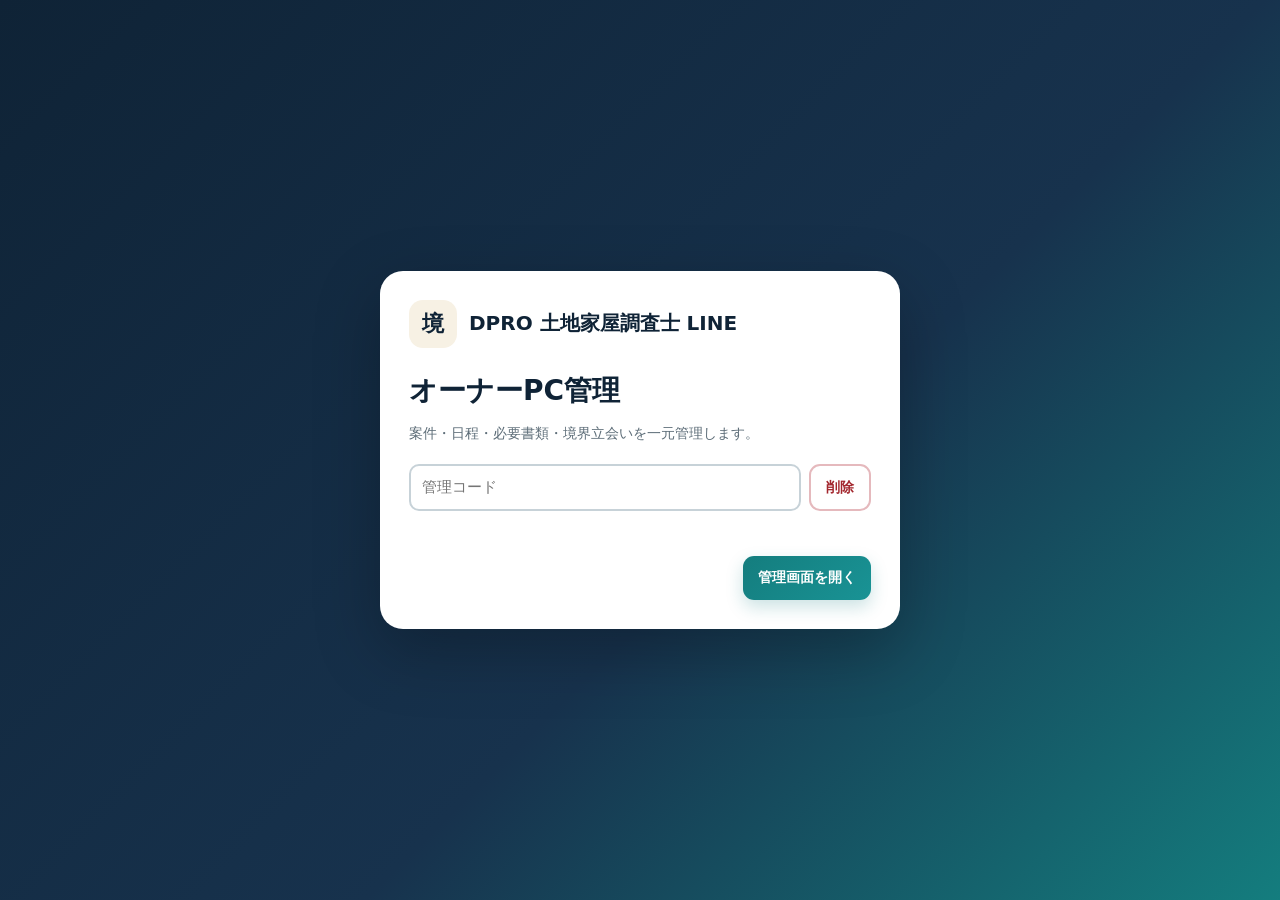
==== owner.html @ 952469d8 "Add files via upload" ====
<!doctype html>
<html lang="ja">
<head>
  <meta charset="utf-8">
  <meta name="viewport" content="width=device-width,initial-scale=1,viewport-fit=cover">
  <meta name="theme-color" content="#0f2336">
  <meta name="format-detection" content="telephone=no">
  <title>DPRO 土地家屋調査士 LINE｜オーナーPC管理</title>
  <script src="config.js"></script>
  <style>
    :root{
      --navy-950:#0f2336;--navy-900:#17324d;--navy-800:#244660;
      --teal-750:#0f6f70;--teal-700:#147d7e;--teal-600:#199395;--teal-100:#dff2f0;
      --sand-100:#f7f1e4;--sand-200:#eee1c6;--paper:#fff;--surface:#f3f6f7;
      --line:#d5dee3;--line-dark:#b9c7ce;--text:#1d2b35;--muted:#5d6d78;
      --success:#17643b;--success-bg:#e6f5ec;--warning:#8a5800;--warning-bg:#fff4d7;
      --danger:#a3272e;--danger-bg:#fdebed;--info:#185a89;--info-bg:#e7f2fa;
      --shadow:0 13px 32px rgba(15,35,54,.10);
      --font:system-ui,-apple-system,BlinkMacSystemFont,"Segoe UI","Noto Sans JP","Yu Gothic UI","Hiragino Kaku Gothic ProN",sans-serif;
    }
    *{box-sizing:border-box}html{scroll-behavior:smooth}
    body{margin:0;min-width:320px;color:var(--text);background:#edf2f4;font-family:var(--font);font-size:17px;line-height:1.65;-webkit-font-smoothing:antialiased}
    button,input,select,textarea{font:inherit}button{cursor:pointer}[hidden]{display:none!important}a{color:inherit}
    .app{min-height:100vh;display:grid;grid-template-columns:274px minmax(0,1fr)}
    .sidebar{position:sticky;top:0;height:100vh;overflow:auto;padding:18px 14px;color:#fff;background:linear-gradient(180deg,var(--navy-950),var(--navy-900) 65%,#124c58)}
    .brand{display:flex;align-items:center;gap:12px;padding:7px 9px 20px;border-bottom:1px solid rgba(255,255,255,.13)}
    .brand-mark{display:grid;place-items:center;width:48px;height:48px;flex:0 0 48px;border-radius:14px;color:var(--navy-950);background:var(--sand-100);font-size:22px;font-weight:900}
    .brand strong{display:block;font-size:18px;line-height:1.35}.brand small{display:block;margin-top:2px;color:rgba(255,255,255,.68);font-size:12px}
    .nav{display:grid;gap:6px;margin-top:18px}.nav-button{
      display:flex;align-items:center;gap:11px;width:100%;min-height:48px;padding:10px 12px;border:0;border-radius:12px;
      color:rgba(255,255,255,.8);background:transparent;font-size:15px;font-weight:800;text-align:left
    }
    .nav-button:hover{background:rgba(255,255,255,.07)}.nav-button.active{color:#fff;background:rgba(25,147,149,.34);box-shadow:inset 3px 0 0 #79d1ca}
    .nav-icon{display:grid;place-items:center;width:27px;height:27px;flex:0 0 27px;border-radius:8px;background:rgba(255,255,255,.1);font-size:13px}
    .side-footer{margin-top:22px;padding:14px 10px;border-top:1px solid rgba(255,255,255,.13);color:rgba(255,255,255,.65);font-size:12px}
    .main-wrap{min-width:0}
    .topbar{position:sticky;top:0;z-index:50;display:flex;align-items:center;justify-content:space-between;gap:16px;min-height:74px;padding:12px 24px;border-bottom:1px solid var(--line);background:rgba(255,255,255,.95);backdrop-filter:blur(10px)}
    .top-title{min-width:0}.top-title h1{margin:0;color:var(--navy-950);font-size:25px;line-height:1.3}.top-title p{margin:2px 0 0;color:var(--muted);font-size:13px}
    .top-actions{display:flex;align-items:center;gap:9px}
    .admin-chip{padding:8px 11px;border-radius:11px;color:var(--teal-750);background:var(--teal-100);font-size:13px;font-weight:850}
    .content{width:min(1480px,100%);margin:auto;padding:24px 26px 70px}
    .page{display:none}.page.active{display:block}
    .page-head{display:flex;align-items:flex-end;justify-content:space-between;gap:18px;margin-bottom:18px}
    .page-head h2{margin:0;color:var(--navy-950);font-size:29px;line-height:1.35}.page-head p{margin:5px 0 0;color:var(--muted);font-size:15px}
    .panel{padding:21px;border:1px solid var(--line);border-radius:19px;background:#fff;box-shadow:var(--shadow)}
    .panel+.panel{margin-top:17px}
    .panel-head{display:flex;justify-content:space-between;align-items:center;gap:14px;margin-bottom:15px}
    .panel-head h3{margin:0;color:var(--navy-950);font-size:20px}.panel-head p{margin:3px 0 0;color:var(--muted);font-size:13px}
    .metric-grid{display:grid;grid-template-columns:repeat(6,minmax(0,1fr));gap:12px;margin-bottom:17px}
    .metric{min-height:112px;padding:16px;border:1px solid var(--line);border-radius:17px;background:#fff;box-shadow:0 7px 17px rgba(15,35,54,.06)}
    .metric b{display:block;color:var(--navy-950);font-size:29px;line-height:1.2}.metric span{display:block;margin-top:7px;color:var(--muted);font-size:13px;font-weight:700}.metric.attention{border-color:#eccf91;background:#fffaf0}.metric.review{border-color:#a8d7d2;background:#f3fbfa}
    .two-col{display:grid;grid-template-columns:minmax(0,1.25fr) minmax(360px,.75fr);gap:17px}.three-col{display:grid;grid-template-columns:repeat(3,minmax(0,1fr));gap:14px}
    .btn{display:inline-flex;align-items:center;justify-content:center;gap:7px;min-height:44px;padding:9px 15px;border:0;border-radius:11px;font-size:14px;font-weight:850;text-decoration:none;transition:.15s}
    .btn:hover{transform:translateY(-1px)}.btn:disabled{opacity:.55;cursor:not-allowed;transform:none}
    .btn-primary{color:#fff;background:linear-gradient(135deg,var(--teal-700),var(--teal-600));box-shadow:0 7px 17px rgba(20,125,126,.22)}
    .btn-navy{color:#fff;background:var(--navy-900)}.btn-secondary{color:var(--navy-900);border:2px solid var(--line-dark);background:#fff}
    .btn-danger{color:var(--danger);border:2px solid #e5b9bd;background:#fff}.btn-small{min-height:38px;padding:7px 11px;font-size:13px}
    .filters{display:flex;flex-wrap:wrap;gap:10px;align-items:end;margin-bottom:15px;padding:14px;border:1px solid var(--line);border-radius:15px;background:var(--surface)}
    .filter{min-width:160px;flex:1}.filter.wide{min-width:250px;flex:2}.filter label,.field label{display:block;margin-bottom:5px;color:var(--navy-950);font-size:13px;font-weight:850}
    input,select,textarea{width:100%;min-height:45px;padding:9px 11px;border:2px solid #c7d2d8;border-radius:10px;color:var(--text);background:#fff;outline:none;font-size:15px}
    textarea{min-height:100px;resize:vertical}input:focus,select:focus,textarea:focus{border-color:var(--teal-700);box-shadow:0 0 0 3px rgba(20,125,126,.13)}
    .table-wrap{overflow:auto;border:1px solid var(--line);border-radius:15px}
    table{width:100%;border-collapse:collapse;min-width:780px;background:#fff}
    th,td{padding:12px 13px;border-bottom:1px solid var(--line);text-align:left;vertical-align:top}th{position:sticky;top:0;color:var(--navy-900);background:#edf2f4;font-size:12px;letter-spacing:.02em}
    td{font-size:14px}.click-row{cursor:pointer}.click-row:hover{background:#f3faf9}tr:last-child td{border-bottom:0}
    .status{display:inline-flex;align-items:center;padding:5px 9px;border-radius:999px;font-size:12px;font-weight:850;white-space:nowrap}
    .status.teal{color:#0b5e5f;background:var(--teal-100)}.status.green{color:var(--success);background:var(--success-bg)}.status.yellow{color:var(--warning);background:var(--warning-bg)}
    .status.red{color:var(--danger);background:var(--danger-bg)}.status.blue{color:var(--info);background:var(--info-bg)}.status.gray{color:#53636d;background:#e9eef0}
    .priority{font-weight:900}.priority.urgent{color:var(--danger)}.priority.high{color:#b06300}.priority.normal{color:var(--navy-900)}.priority.low{color:var(--muted)}
    .list{display:grid;gap:10px}.list-item{padding:13px;border:1px solid var(--line);border-radius:13px;background:#fff}.list-item:hover{border-color:#9bc7c3}
    .list-top{display:flex;justify-content:space-between;align-items:flex-start;gap:12px}.list-title{color:var(--navy-950);font-weight:850}.list-sub{margin-top:3px;color:var(--muted);font-size:13px}
    .empty{padding:25px;border:1px dashed #a9bbc4;border-radius:14px;color:var(--muted);background:var(--surface);text-align:center;font-size:14px}
    .case-board{display:grid;gap:10px}.case-card{padding:15px;border:1px solid var(--line);border-radius:15px;background:#fff;cursor:pointer}.case-card:hover{border-color:#8fc1bd;box-shadow:0 5px 14px rgba(15,35,54,.06)}
    .case-no{color:var(--teal-700);font-size:12px;font-weight:900}.case-name{margin-top:2px;color:var(--navy-950);font-size:16px;font-weight:900}.case-meta{margin-top:4px;color:var(--muted);font-size:12px}
    .drawer-backdrop{position:fixed;inset:0;z-index:80;background:rgba(15,35,54,.48);backdrop-filter:blur(2px)}
    .drawer{position:fixed;z-index:81;top:0;right:0;width:min(920px,96vw);height:100vh;overflow:auto;padding:22px;background:#f2f5f6;box-shadow:-18px 0 50px rgba(0,0,0,.2)}
    .drawer-head{position:sticky;top:-22px;z-index:5;display:flex;justify-content:space-between;gap:14px;align-items:flex-start;margin:-22px -22px 16px;padding:19px 22px;border-bottom:1px solid var(--line);background:rgba(255,255,255,.97);backdrop-filter:blur(8px)}
    .drawer-head h2{margin:0;color:var(--navy-950);font-size:24px}.drawer-head p{margin:3px 0 0;color:var(--muted);font-size:13px}
    .detail-tabs{display:flex;gap:7px;overflow:auto;margin-bottom:13px}.detail-tab{flex:0 0 auto;min-height:40px;padding:8px 12px;border:2px solid var(--line);border-radius:999px;color:var(--navy-900);background:#fff;font-size:13px;font-weight:850}
    .detail-tab.active{color:#fff;border-color:var(--teal-700);background:var(--teal-700)}
    .detail-content{display:none}.detail-content.active{display:block}
    .form-grid{display:grid;grid-template-columns:repeat(2,minmax(0,1fr));gap:13px}.field.full{grid-column:1/-1}.field small{display:block;margin-top:4px;color:var(--muted);font-size:12px}
    .actions{display:flex;justify-content:flex-end;gap:9px;margin-top:16px}
    .summary-grid{display:grid;grid-template-columns:repeat(3,minmax(0,1fr));gap:10px;margin-bottom:14px}
    .summary-box{padding:12px;border:1px solid var(--line);border-radius:13px;background:var(--surface)}.summary-box span{display:block;color:var(--muted);font-size:11px;font-weight:750}.summary-box strong{display:block;margin-top:3px;color:var(--navy-950);font-size:14px;overflow-wrap:anywhere}
    .inline-form{margin-top:13px;padding:14px;border:1px solid var(--line);border-radius:14px;background:var(--surface)}
    .review-card{padding:14px;border:1px solid var(--line);border-radius:14px;background:#fff}.review-card+.review-card{margin-top:10px}.review-actions{display:flex;flex-wrap:wrap;gap:7px;margin-top:10px}
    .login-screen{position:fixed;inset:0;z-index:200;display:grid;place-items:center;padding:20px;background:linear-gradient(135deg,var(--navy-950),var(--navy-900) 58%,var(--teal-700))}
    .login-card{width:min(520px,100%);padding:29px;border-radius:23px;background:#fff;box-shadow:0 22px 65px rgba(0,0,0,.26)}
    .login-brand{display:flex;align-items:center;gap:12px;margin-bottom:20px}.login-brand strong{color:var(--navy-950);font-size:20px}.login-card h2{margin:0;color:var(--navy-950);font-size:28px}.login-card p{margin:8px 0 0;color:var(--muted);font-size:14px}
    .admin-code-row{display:grid;grid-template-columns:1fr auto;gap:8px;margin-top:19px}.login-error{min-height:1.5em;margin:7px 0 0;color:var(--danger);font-size:13px;font-weight:800}
    .modal-backdrop{position:fixed;inset:0;z-index:120;display:grid;place-items:center;padding:20px;background:rgba(15,35,54,.55)}
    .modal{width:min(650px,100%);max-height:90vh;overflow:auto;padding:22px;border-radius:20px;background:#fff;box-shadow:0 22px 65px rgba(0,0,0,.26)}
    .modal-head{display:flex;justify-content:space-between;gap:12px;align-items:center;margin-bottom:14px}.modal-head h3{margin:0;color:var(--navy-950);font-size:21px}
    .loading{position:fixed;inset:0;z-index:300;display:grid;place-items:center;background:rgba(15,35,54,.67);backdrop-filter:blur(3px)}
    .loading-card{width:min(340px,calc(100% - 30px));padding:24px;border-radius:19px;background:#fff;text-align:center}.spinner{width:43px;height:43px;margin:0 auto 12px;border:5px solid #d8e8e7;border-top-color:var(--teal-700);border-radius:50%;animation:spin .85s linear infinite}@keyframes spin{to{transform:rotate(360deg)}}
    .toast{position:fixed;z-index:400;left:50%;bottom:max(18px,env(safe-area-inset-bottom));width:min(620px,calc(100% - 28px));transform:translate(-50%,30px);padding:14px 17px;border-radius:13px;color:#fff;background:var(--navy-950);box-shadow:0 15px 40px rgba(0,0,0,.28);opacity:0;pointer-events:none;transition:.25s;text-align:center;font-size:14px;font-weight:800}.toast.show{transform:translate(-50%,0);opacity:1}.toast.error{background:var(--danger)}
    .mobile-menu{display:none}
    @media(max-width:1120px){.metric-grid{grid-template-columns:repeat(3,1fr)}.two-col{grid-template-columns:1fr}.three-col{grid-template-columns:1fr 1fr}}
    @media(max-width:820px){
      body{font-size:16px}.app{display:block}.sidebar{position:fixed;z-index:70;left:-290px;width:274px;transition:left .2s}.sidebar.open{left:0}.mobile-menu{display:inline-flex}
      .topbar{padding:11px 14px}.top-title h1{font-size:21px}.top-title p{display:none}.content{padding:17px 12px 60px}.metric-grid{grid-template-columns:1fr 1fr}.page-head{align-items:flex-start;flex-direction:column}
      .three-col,.form-grid,.summary-grid{grid-template-columns:1fr}.field.full{grid-column:auto}.drawer{width:100vw;padding:14px}.drawer-head{top:-14px;margin:-14px -14px 14px;padding:15px}
      .top-actions .admin-chip{display:none}.panel{padding:15px}
    }
    @media(max-width:480px){.metric-grid{grid-template-columns:1fr}.top-actions .btn-secondary{display:none}.admin-code-row{grid-template-columns:1fr}.list-top{flex-direction:column}}
    @media(prefers-reduced-motion:reduce){*{scroll-behavior:auto!important;animation:none!important;transition:none!important}}
  </style>
</head>
<body>
  <div class="login-screen" id="loginScreen">
    <div class="login-card">
      <div class="login-brand"><div class="brand-mark">境</div><strong>DPRO 土地家屋調査士 LINE</strong></div>
      <h2>オーナーPC管理</h2>
      <p>案件・日程・必要書類・境界立会いを一元管理します。</p>
      <div class="admin-code-row">
        <input id="adminCodeInput" type="password" inputmode="numeric" autocomplete="current-password" placeholder="管理コード">
        <button class="btn btn-danger" id="clearAdminCode" type="button">削除</button>
      </div>
      <p class="login-error" id="loginError"></p>
      <div class="actions"><button class="btn btn-primary" id="loginButton" type="button">管理画面を開く</button></div>
    </div>
  </div>

  <div class="app">
    <aside class="sidebar" id="sidebar">
      <div class="brand"><div class="brand-mark">境</div><div><strong id="sideOfficeName">DPRO土地家屋調査士事務所</strong><small>OWNER PC MANAGEMENT</small></div></div>
      <nav class="nav">
        <button class="nav-button active" data-page="dashboard"><span class="nav-icon">本</span>ダッシュボード</button>
        <button class="nav-button" data-page="reception"><span class="nav-icon">受</span>電話・来所受付</button>
        <button class="nav-button" data-page="cases"><span class="nav-icon">案</span>案件一覧</button>
        <button class="nav-button" data-page="schedule"><span class="nav-icon">予</span>予定管理</button>
        <button class="nav-button" data-page="tasks"><span class="nav-icon">務</span>今日やること</button>
        <button class="nav-button" data-page="documents"><span class="nav-icon">書</span>必要書類確認</button>
        <button class="nav-button" data-page="search"><span class="nav-icon">検</span>依頼者・物件検索</button>
        <button class="nav-button" data-page="system"><span class="nav-icon">診</span>システム確認</button>
      </nav>
      <div class="side-footer">30分単位／過去日時防止／スタッフ重複防止／電話番号正規化</div>
    </aside>

    <div class="main-wrap">
      <header class="topbar">
        <div class="top-actions">
          <button class="btn btn-secondary btn-small mobile-menu" id="mobileMenuButton" type="button">メニュー</button>
          <div class="top-title"><h1 id="topPageTitle">ダッシュボード</h1><p id="topPageSubtitle">今日の業務と優先対応を確認します</p></div>
        </div>
        <div class="top-actions">
          <span class="admin-chip" id="officeChip">接続確認中</span>
          <button class="btn btn-secondary btn-small" id="reloadButton" type="button">再読込</button>
          <button class="btn btn-danger btn-small" id="logoutButton" type="button">管理コード削除</button>
        </div>
      </header>

      <main class="content">
        <section class="page active" data-page-panel="dashboard">
          <div class="page-head"><div><h2>ダッシュボード</h2><p>案件、今日の予定、未完了タスク、提出資料を優先順に確認できます。</p></div><button class="btn btn-primary" data-open-page="reception">新規受付を登録</button></div>
          <div class="metric-grid">
            <div class="metric"><b id="metricOpenCases">0</b><span>進行中の案件</span></div>
            <div class="metric"><b id="metricTodayAppointments">0</b><span>本日の予定</span></div>
            <div class="metric attention"><b id="metricOpenTasks">0</b><span>未完了タスク</span></div>
            <div class="metric attention"><b id="metricOverdueTasks">0</b><span>期限超過タスク</span></div>
            <div class="metric review"><b id="metricPendingDocuments">0</b><span>確認待ち資料</span></div>
            <div class="metric review"><b id="metricBoundary">0</b><span>境界確認・署名待ち</span></div>
          </div>
          <div class="two-col">
            <section class="panel"><div class="panel-head"><div><h3>優先して確認する案件</h3><p>更新が新しい進行中案件です。</p></div><button class="btn btn-secondary btn-small" data-open-page="cases">すべて見る</button></div><div class="case-board" id="dashboardCases"></div></section>
            <div>
              <section class="panel"><div class="panel-head"><div><h3>本日・近日の予定</h3><p>相談、現地調査、境界立会い。</p></div></div><div class="list" id="dashboardAppointments"></div></section>
              <section class="panel"><div class="panel-head"><div><h3>今日やること</h3><p>期限が近い順に表示します。</p></div></div><div class="list" id="dashboardTasks"></div></section>
            </div>
          </div>
        </section>

        <section class="page" data-page-panel="reception">
          <div class="page-head"><div><h2>電話・来所受付</h2><p>既存依頼者を電話番号・氏名・顧客番号で確認し、そのまま案件を登録します。</p></div></div>
          <section class="panel">
            <div class="filters">
              <div class="filter wide"><label for="receptionClientSearch">既存依頼者検索</label><input id="receptionClientSearch" placeholder="電話番号、氏名、顧客番号"></div>
              <button class="btn btn-secondary" id="receptionClientSearchButton" type="button">検索</button>
              <button class="btn btn-danger" id="receptionClientClearButton" type="button">選択を解除</button>
            </div>
            <div id="receptionClientResults" class="list"></div>
            <div id="selectedClientBox" class="panel" hidden style="margin-top:13px;background:#f3faf9"></div>
            <div class="form-grid" style="margin-top:17px">
              <div class="field"><label for="receptionName">お名前</label><input id="receptionName" placeholder="山田 太郎"></div>
              <div class="field"><label for="receptionPhone">電話番号</label><input id="receptionPhone" inputmode="tel" placeholder="090-1234-5678"></div>
              <div class="field"><label for="receptionSource">受付経路</label><select id="receptionSource"><option value="phone">電話</option><option value="visit">来所</option><option value="referral">紹介</option><option value="partner">提携先</option></select></div>
              <div class="field"><label for="receptionCaseType">相談種別</label><select id="receptionCaseType"></select></div>
              <div class="field full"><label for="receptionSummary">相談内容</label><textarea id="receptionSummary" placeholder="現在の状況、相談の経緯、希望時期など"></textarea></div>
              <div class="field"><label for="receptionPrefecture">都道府県</label><input id="receptionPrefecture" value="福岡県"></div>
              <div class="field"><label for="receptionCity">市区町村</label><input id="receptionCity" placeholder="糟屋郡志免町"></div>
              <div class="field full"><label for="receptionAddress">対象所在地</label><input id="receptionAddress" placeholder="志免中央2-10-5"></div>
              <div class="field"><label for="receptionLot">地番</label><input id="receptionLot" placeholder="123番4"></div>
              <div class="field"><label for="receptionOwner">所有者名</label><input id="receptionOwner" placeholder="山田 太郎"></div>
            </div>
            <p class="login-error" id="receptionError"></p>
            <div class="actions"><button class="btn btn-primary" id="receptionSubmitButton" type="button">相談案件を登録</button></div>
          </section>
        </section>

        <section class="page" data-page-panel="cases">
          <div class="page-head"><div><h2>案件一覧</h2><p>案件番号、相談名、状態、担当者から絞り込みます。</p></div></div>
          <section class="panel">
            <div class="filters">
              <div class="filter wide"><label for="caseSearch">案件検索</label><input id="caseSearch" placeholder="案件番号・案件名"></div>
              <div class="filter"><label for="caseStatusFilter">状態</label><select id="caseStatusFilter"><option value="open">進行中</option><option value="">すべて</option></select></div>
              <div class="filter"><label for="caseTypeFilter">種別</label><select id="caseTypeFilter"><option value="">すべて</option></select></div>
              <button class="btn btn-primary" id="caseSearchButton" type="button">検索</button>
            </div>
            <div class="table-wrap"><table><thead><tr><th>案件</th><th>依頼者・物件</th><th>状態</th><th>担当</th><th>次に行うこと</th><th>更新</th></tr></thead><tbody id="caseTableBody"></tbody></table></div>
          </section>
        </section>

        <section class="page" data-page-panel="schedule">
          <div class="page-head"><div><h2>予定管理</h2><p>相談・現地調査・境界立会いを30分単位で管理します。</p></div><button class="btn btn-primary" id="openAppointmentModal" type="button">予定を追加</button></div>
          <section class="panel"><div class="filters"><div class="filter"><label for="scheduleFrom">開始日</label><input id="scheduleFrom" type="date"></div><div class="filter"><label for="scheduleTo">終了日</label><input id="scheduleTo" type="date"></div><button class="btn btn-primary" id="scheduleSearchButton" type="button">表示</button></div><div class="table-wrap"><table><thead><tr><th>日時</th><th>種別・予定名</th><th>案件・依頼者</th><th>担当</th><th>場所</th><th>状態</th></tr></thead><tbody id="scheduleTableBody"></tbody></table></div></section>
        </section>

        <section class="page" data-page-panel="tasks">
          <div class="page-head"><div><h2>今日やること</h2><p>期限、優先度、担当者を確認し、完了状態へ更新します。</p></div><button class="btn btn-primary" id="openTaskModal" type="button">タスクを追加</button></div>
          <section class="panel"><div class="filters"><div class="filter"><label for="taskStatusFilter">状態</label><select id="taskStatusFilter"><option value="open">未完了</option><option value="">すべて</option><option value="completed">完了</option></select></div><button class="btn btn-primary" id="taskSearchButton" type="button">表示</button></div><div class="table-wrap"><table><thead><tr><th>期限</th><th>タスク</th><th>案件</th><th>担当</th><th>優先度</th><th>状態・操作</th></tr></thead><tbody id="taskTableBody"></tbody></table></div></section>
        </section>

        <section class="page" data-page-panel="documents">
          <div class="page-head"><div><h2>必要書類確認</h2><p>お客様が提出した資料を開き、確認済みまたは差戻しに更新します。</p></div></div>
          <section class="panel"><div class="filters"><div class="filter"><label for="documentStatusFilter">確認状態</label><select id="documentStatusFilter"><option value="pending">確認待ち</option><option value="all">すべて</option><option value="accepted">確認済み</option><option value="rejected">差戻し</option></select></div><button class="btn btn-primary" id="documentSearchButton" type="button">表示</button></div><div id="documentReviewList"></div></section>
        </section>

        <section class="page" data-page-panel="search">
          <div class="page-head"><div><h2>依頼者・物件検索</h2><p>電話番号はハイフン、全角、+81形式を同一番号として検索します。</p></div></div>
          <div class="two-col">
            <section class="panel"><div class="panel-head"><div><h3>依頼者検索</h3><p>氏名・電話番号・顧客番号。</p></div></div><div class="filters"><div class="filter wide"><input id="clientSearchInput" placeholder="検索語を入力"></div><button class="btn btn-primary" id="clientSearchButton" type="button">検索</button></div><div class="list" id="clientSearchResults"></div></section>
            <section class="panel"><div class="panel-head"><div><h3>物件検索</h3><p>所在地・地番・家屋番号・所有者名。</p></div></div><div class="filters"><div class="filter wide"><input id="propertySearchInput" placeholder="検索語を入力"></div><button class="btn btn-primary" id="propertySearchButton" type="button">検索</button></div><div class="list" id="propertySearchResults"></div></section>
          </div>
        </section>

        <section class="page" data-page-panel="system">
          <div class="page-head"><div><h2>システム確認</h2><p>営業前にAPI、データベース、電話番号正規化、非公開Storageを一括確認します。</p></div></div>
          <section class="panel"><div class="actions" style="justify-content:flex-start;margin-top:0"><button class="btn btn-primary" id="systemCheckButton" type="button">system-checkを実行</button><button class="btn btn-secondary" id="demoPrepareButton" type="button">デモデータを再生成</button></div><div id="systemCheckResult" style="margin-top:16px"></div></section>
        </section>
      </main>
    </div>
  </div>

  <div class="drawer-backdrop" id="drawerBackdrop" hidden></div>
  <aside class="drawer" id="caseDrawer" hidden>
    <div class="drawer-head"><div><h2 id="drawerCaseTitle">案件詳細</h2><p id="drawerCaseMeta">―</p></div><button class="btn btn-secondary" id="closeDrawer" type="button">閉じる</button></div>
    <div class="detail-tabs">
      <button class="detail-tab active" data-detail-tab="overview">案件・進捗</button>
      <button class="detail-tab" data-detail-tab="documents">必要書類</button>
      <button class="detail-tab" data-detail-tab="boundary">境界立会い</button>
      <button class="detail-tab" data-detail-tab="tasks">タスク</button>
      <button class="detail-tab" data-detail-tab="appointments">予定</button>
      <button class="detail-tab" data-detail-tab="communications">連絡記録</button>
    </div>

    <div class="detail-content active" data-detail-content="overview">
      <section class="panel">
        <div class="summary-grid" id="drawerSummary"></div>
        <div class="form-grid">
          <div class="field"><label for="detailAssignedStaff">担当者</label><select id="detailAssignedStaff"></select></div>
          <div class="field"><label for="detailPriority">優先度</label><select id="detailPriority"><option value="low">低</option><option value="normal">通常</option><option value="high">高</option><option value="urgent">緊急</option></select></div>
          <div class="field full"><label for="detailCurrentAction">現在の対応</label><textarea id="detailCurrentAction"></textarea></div>
          <div class="field full"><label for="detailNextAction">次に行うこと</label><textarea id="detailNextAction"></textarea></div>
          <div class="field"><label for="detailTargetDate">完了目標日</label><input id="detailTargetDate" type="date"></div>
          <div class="field"><label for="detailEstimate">見積金額</label><input id="detailEstimate" type="number" min="0" step="1000"></div>
          <div class="field full"><label for="detailPublicMessage">お客様へ表示する進捗</label><textarea id="detailPublicMessage"></textarea></div>
          <div class="field full"><label for="detailInternalNotes">内部注意・引継ぎ</label><textarea id="detailInternalNotes"></textarea></div>
        </div>
        <div class="actions"><button class="btn btn-primary" id="saveCaseButton" type="button">案件情報を保存</button></div>
        <div class="inline-form">
          <div class="form-grid"><div class="field"><label for="detailStatusSelect">案件状態</label><select id="detailStatusSelect"></select></div><div class="field full"><label for="detailStatusMessage">状態変更時のお客様向け文面</label><textarea id="detailStatusMessage"></textarea></div></div>
          <div class="actions"><button class="btn btn-navy" id="updateStatusButton" type="button">案件状態を更新</button></div>
        </div>
      </section>
    </div>

    <div class="detail-content" data-detail-content="documents">
      <section class="panel"><div class="panel-head"><div><h3>必要書類依頼</h3><p>お客様マイページへ表示する必要書類です。</p></div></div><div id="caseRequestList"></div>
        <div class="inline-form"><div class="form-grid"><div class="field"><label for="requestTitle">必要書類名</label><input id="requestTitle" placeholder="例：既存の地積測量図"></div><div class="field"><label for="requestDueDate">提出目安</label><input id="requestDueDate" type="date"></div><div class="field full"><label for="requestDescription">説明</label><textarea id="requestDescription"></textarea></div></div><div class="actions"><button class="btn btn-primary" id="createRequestButton" type="button">必要書類を追加</button></div></div>
      </section>
      <section class="panel"><div class="panel-head"><div><h3>提出資料</h3><p>確認、差戻し、限定URLでの閲覧。</p></div></div><div id="caseDocumentList"></div></section>
    </div>

    <div class="detail-content" data-detail-content="boundary">
      <section class="panel"><div class="panel-head"><div><h3>隣接地所有者・立会い状況</h3><p>連絡、日程、境界確認、署名を管理します。</p></div></div><div id="caseNeighborList"></div></section>
    </div>

    <div class="detail-content" data-detail-content="tasks">
      <section class="panel"><div class="panel-head"><div><h3>案件タスク</h3><p>未完了作業と担当者を確認します。</p></div></div><div id="caseTaskList"></div><div class="inline-form"><div class="form-grid"><div class="field full"><label for="caseTaskTitle">タスク名</label><input id="caseTaskTitle"></div><div class="field"><label for="caseTaskStaff">担当者</label><select id="caseTaskStaff"></select></div><div class="field"><label for="caseTaskDue">期限</label><input id="caseTaskDue" type="datetime-local" step="1800"></div></div><div class="actions"><button class="btn btn-primary" id="createCaseTaskButton" type="button">タスクを追加</button></div></div></section>
    </div>

    <div class="detail-content" data-detail-content="appointments">
      <section class="panel"><div class="panel-head"><div><h3>案件予定</h3><p>相談・現地調査・境界立会い。</p></div><button class="btn btn-primary btn-small" id="createCaseAppointmentButton" type="button">この案件に予定を追加</button></div><div id="caseAppointmentList"></div></section>
    </div>

    <div class="detail-content" data-detail-content="communications">
      <section class="panel"><div class="panel-head"><div><h3>連絡記録</h3><p>電話、LINE文面コピー、メール、来所対応の記録です。</p></div></div><div id="caseCommunicationList"></div><div class="inline-form"><div class="form-grid"><div class="field"><label for="communicationDirection">区分</label><select id="communicationDirection"><option value="outbound">お客様への連絡</option><option value="internal">内部記録</option></select></div><div class="field"><label for="communicationChannel">方法</label><select id="communicationChannel"><option value="phone">電話</option><option value="line">LINE</option><option value="email">メール</option><option value="visit">来所</option><option value="mail">郵送</option><option value="other">その他</option></select></div><div class="field"><label for="communicationStaff">担当者</label><select id="communicationStaff"></select></div><div class="field full"><label for="communicationSubject">件名</label><input id="communicationSubject"></div><div class="field full"><label for="communicationBody">内容</label><textarea id="communicationBody"></textarea></div></div><div class="actions"><button class="btn btn-primary" id="createCommunicationButton" type="button">連絡記録を追加</button></div></div></section>
    </div>
  </aside>

  <div class="modal-backdrop" id="appointmentModal" hidden><div class="modal"><div class="modal-head"><h3>予定を追加</h3><button class="btn btn-secondary btn-small" data-close-modal="appointmentModal">閉じる</button></div><div class="form-grid"><div class="field full"><label for="appointmentCaseId">案件ID</label><input id="appointmentCaseId" placeholder="案件詳細から開くと自動設定"></div><div class="field"><label for="appointmentType">種別</label><select id="appointmentType"><option value="consultation">相談</option><option value="site_survey">現地調査</option><option value="boundary_attendance">境界立会い</option><option value="client_meeting">打ち合わせ</option><option value="document_signing">書類署名</option><option value="delivery">成果物お渡し</option><option value="internal">内部予定</option><option value="other">その他</option></select></div><div class="field"><label for="appointmentStaff">担当者</label><select id="appointmentStaff"></select></div><div class="field full"><label for="appointmentTitle">予定名</label><input id="appointmentTitle"></div><div class="field"><label for="appointmentStart">開始日時</label><input id="appointmentStart" type="datetime-local" step="1800"></div><div class="field"><label for="appointmentEnd">終了日時</label><input id="appointmentEnd" type="datetime-local" step="1800"></div><div class="field full"><label for="appointmentLocation">場所</label><input id="appointmentLocation"></div></div><p class="login-error" id="appointmentError"></p><div class="actions"><button class="btn btn-primary" id="appointmentSubmitButton" type="button">予定を登録</button></div></div></div>

  <div class="modal-backdrop" id="taskModal" hidden><div class="modal"><div class="modal-head"><h3>タスクを追加</h3><button class="btn btn-secondary btn-small" data-close-modal="taskModal">閉じる</button></div><div class="form-grid"><div class="field full"><label for="taskModalCaseId">案件ID（任意）</label><input id="taskModalCaseId"></div><div class="field full"><label for="taskModalTitle">タスク名</label><input id="taskModalTitle"></div><div class="field"><label for="taskModalStaff">担当者</label><select id="taskModalStaff"></select></div><div class="field"><label for="taskModalPriority">優先度</label><select id="taskModalPriority"><option value="normal">通常</option><option value="high">高</option><option value="urgent">緊急</option><option value="low">低</option></select></div><div class="field"><label for="taskModalDue">期限</label><input id="taskModalDue" type="datetime-local" step="1800"></div><div class="field full"><label for="taskModalDescription">説明</label><textarea id="taskModalDescription"></textarea></div></div><p class="login-error" id="taskModalError"></p><div class="actions"><button class="btn btn-primary" id="taskModalSubmitButton" type="button">タスクを登録</button></div></div></div>

  <div class="loading" id="loading" hidden><div class="loading-card"><div class="spinner"></div><strong id="loadingText">読み込んでいます</strong></div></div>
  <div class="toast" id="toast" role="status" aria-live="polite"></div>

  <script>
    "use strict";
    const CONFIG=window.DPRO_CONFIG||{},$=id=>document.getElementById(id),qsa=s=>Array.from(document.querySelectorAll(s));
    const params=new URLSearchParams(location.search);
    const state={
      adminCode:"",office:null,dashboard:null,staff:[],cases:[],appointments:[],tasks:[],documents:[],
      currentCase:null,selectedReceptionClient:null,currentPage:"dashboard",demo:params.get("demo")==="1"
    };
    const PAGE_META={
      dashboard:["ダッシュボード","今日の業務と優先対応を確認します"],reception:["電話・来所受付","既存依頼者を確認して案件を登録します"],
      cases:["案件一覧","進捗、担当者、物件から案件を確認します"],schedule:["予定管理","30分単位の予定と重複を管理します"],
      tasks:["今日やること","期限と優先度から作業を確認します"],documents:["必要書類確認","提出資料を確認・差戻しします"],
      search:["依頼者・物件検索","電話番号・氏名・所在地から検索します"],system:["システム確認","営業前の一括検査を実行します"]
    };
    const CASE_TYPES={
      boundary_confirmation:"境界確認・確定測量",boundary_marker_restoration:"境界標復元",land_subdivision:"土地分筆登記",
      land_merger:"土地合筆登記",land_category_change:"地目変更登記",land_area_correction:"地積更正登記",
      current_condition_survey:"現況測量",building_title_registration:"建物表題登記",building_change_registration:"建物変更登記",
      building_loss_registration:"建物滅失登記",unregistered_building:"未登記建物",property_investigation:"不動産調査",
      inheritance_property:"相続不動産",other:"その他"
    };
    const CASE_STATUS={
      inquiry_received:"相談受付",reviewing:"内容確認中",estimate_preparing:"見積作成中",estimate_submitted:"見積提出済み",
      engagement_waiting:"依頼手続き待ち",accepted:"受任済み",document_research:"資料調査中",site_schedule_adjusting:"現地調査日調整中",
      site_surveying:"現地調査・測量中",boundary_schedule_adjusting:"境界立会い日調整中",boundary_confirmation:"境界確認中",
      document_preparing:"書類作成中",signature_waiting:"署名・押印待ち",application_preparing:"申請準備中",
      application_submitted:"法務局申請済み",correction_required:"補正対応中",registration_completed:"登記完了",
      delivery_preparing:"納品準備中",completed:"完了",on_hold:"保留",declined:"受任せず",cancelled:"キャンセル"
    };
    const TASK_STATUS={open:"未着手",in_progress:"対応中",waiting_client:"お客様待ち",waiting_external:"外部回答待ち",completed:"完了",cancelled:"取消"};
    const APPOINTMENT_TYPES={consultation:"相談",site_survey:"現地調査",boundary_attendance:"境界立会い",client_meeting:"打ち合わせ",document_signing:"書類署名",delivery:"成果物お渡し",internal:"内部予定",other:"その他"};
    const APPOINTMENT_STATUS={tentative:"候補",scheduled:"予定",confirmed:"確定",arrived:"到着",completed:"完了",cancelled:"中止",no_show:"未実施"};
    const REQUEST_STATUS={draft:"準備中",requested:"提出依頼中",uploaded:"提出済み",reviewing:"確認中",accepted:"確認済み",rejected:"差戻し",waived:"不要"};
    const DOC_STATUS={pending:"確認待ち",accepted:"確認済み",rejected:"差戻し",archived:"保管"};
    const CONTACT_STATUS={not_contacted:"未連絡",researching:"調査中",contacted:"連絡済み",waiting_reply:"回答待ち",schedule_adjusting:"日程調整中",confirmed:"確認済み",unable:"連絡困難",completed:"完了"};
    const ATTENDANCE_STATUS={not_scheduled:"未調整",candidate_sent:"候補送付",scheduled:"日程確定",attended:"立会い済み",proxy_attended:"代理立会い",absent:"欠席",reschedule:"再調整",not_required:"不要"};
    const CONFIRM_STATUS={pending:"未確認",explaining:"説明中",agreed:"合意",signed:"署名済み",refused:"拒否",disputed:"争いあり",not_required:"不要"};

    document.addEventListener("DOMContentLoaded",init);

    function init(){
      fillSelectOptions();bind();
      const saved=sessionStorage.getItem("chosashiAdminCode")||"";
      state.adminCode=state.demo?"1234":saved;$("adminCodeInput").value=state.adminCode;
      setDefaultDates();
      if(state.adminCode)login();
    }

    function bind(){
      $("loginButton").addEventListener("click",login);
      $("adminCodeInput").addEventListener("keydown",e=>{if(e.key==="Enter")login()});
      $("clearAdminCode").addEventListener("click",clearAdminCode);
      $("logoutButton").addEventListener("click",clearAdminCode);
      $("reloadButton").addEventListener("click",()=>loadPage(state.currentPage,true));
      $("mobileMenuButton").addEventListener("click",()=>$("sidebar").classList.toggle("open"));
      qsa(".nav-button").forEach(b=>b.addEventListener("click",()=>openPage(b.dataset.page)));
      qsa("[data-open-page]").forEach(b=>b.addEventListener("click",()=>openPage(b.dataset.openPage)));
      $("drawerBackdrop").addEventListener("click",closeDrawer);$("closeDrawer").addEventListener("click",closeDrawer);
      qsa(".detail-tab").forEach(b=>b.addEventListener("click",()=>showDetailTab(b.dataset.detailTab)));
      qsa("[data-close-modal]").forEach(b=>b.addEventListener("click",()=>$(b.dataset.closeModal).hidden=true));

      $("caseSearchButton").addEventListener("click",loadCases);$("scheduleSearchButton").addEventListener("click",loadSchedule);
      $("taskSearchButton").addEventListener("click",loadTasks);$("documentSearchButton").addEventListener("click",loadDocuments);
      $("clientSearchButton").addEventListener("click",searchClients);$("propertySearchButton").addEventListener("click",searchProperties);
      $("receptionClientSearchButton").addEventListener("click",searchReceptionClients);
      $("receptionClientClearButton").addEventListener("click",clearReceptionClient);
      $("receptionSubmitButton").addEventListener("click",submitReception);
      $("openAppointmentModal").addEventListener("click",()=>openAppointmentModal());
      $("createCaseAppointmentButton").addEventListener("click",()=>openAppointmentModal(state.currentCase?.case?.id));
      $("appointmentSubmitButton").addEventListener("click",submitAppointment);
      $("openTaskModal").addEventListener("click",()=>openTaskModal());
      $("taskModalSubmitButton").addEventListener("click",submitTaskModal);
      $("saveCaseButton").addEventListener("click",saveCase);
      $("updateStatusButton").addEventListener("click",updateCaseStatus);
      $("createRequestButton").addEventListener("click",createDocumentRequest);
      $("createCaseTaskButton").addEventListener("click",createCaseTask);
      $("createCommunicationButton").addEventListener("click",createCommunication);
      $("systemCheckButton").addEventListener("click",runSystemCheck);
      $("demoPrepareButton").addEventListener("click",runDemoPrepare);
    }

    function fillSelectOptions(){
      for(const [value,label] of Object.entries(CASE_TYPES)){
        $("receptionCaseType").insertAdjacentHTML("beforeend",`<option value="${esc(value)}">${esc(label)}</option>`);
        $("caseTypeFilter").insertAdjacentHTML("beforeend",`<option value="${esc(value)}">${esc(label)}</option>`);
      }
      for(const [value,label] of Object.entries(CASE_STATUS)){
        $("caseStatusFilter").insertAdjacentHTML("beforeend",`<option value="${esc(value)}">${esc(label)}</option>`);
        $("detailStatusSelect").insertAdjacentHTML("beforeend",`<option value="${esc(value)}">${esc(label)}</option>`);
      }
    }

    async function login(){
      state.adminCode=$("adminCodeInput").value.trim();
      if(!state.adminCode){$("loginError").textContent="管理コードを入力してください。";return}
      showLoading("管理画面を確認しています");
      try{
        state.dashboard=await api("/api/admin/dashboard");
        sessionStorage.setItem("chosashiAdminCode",state.adminCode);
        $("loginScreen").hidden=true;$("loginError").textContent="";
        state.office=state.dashboard.office;$("sideOfficeName").textContent=state.office.office_name;
        $("officeChip").textContent=`${state.office.office_name}／接続済み`;
        await loadStaff();renderDashboard();openPage("dashboard",false);
      }catch(e){$("loginError").textContent=e.message||"管理コードを確認できませんでした。";toast($("loginError").textContent,true)}
      finally{hideLoading()}
    }

    function clearAdminCode(){
      state.adminCode="";sessionStorage.removeItem("chosashiAdminCode");$("adminCodeInput").value="";
      $("loginScreen").hidden=false;$("sidebar").classList.remove("open");toast("管理コードを削除しました。");
    }

    async function loadStaff(){
      const data=await api("/api/admin/staff");state.staff=data.staff||[];
      for(const id of ["detailAssignedStaff","caseTaskStaff","communicationStaff","appointmentStaff","taskModalStaff"]){
        const s=$(id),current=s.value;s.innerHTML='<option value="">未設定</option>';
        state.staff.forEach(x=>s.insertAdjacentHTML("beforeend",`<option value="${x.id}">${esc(x.name)}（${esc(x.role)}）</option>`));
        if(current)s.value=current;
      }
    }

    function openPage(page,load=true){
      state.currentPage=page;qsa(".nav-button").forEach(b=>b.classList.toggle("active",b.dataset.page===page));
      qsa("[data-page-panel]").forEach(p=>p.classList.toggle("active",p.dataset.pagePanel===page));
      const meta=PAGE_META[page];$("topPageTitle").textContent=meta[0];$("topPageSubtitle").textContent=meta[1];$("sidebar").classList.remove("open");
      if(load)loadPage(page);
    }

    async function loadPage(page,force=false){
      if(page==="dashboard"){await loadDashboard()}
      else if(page==="cases"){await loadCases()}
      else if(page==="schedule"){await loadSchedule()}
      else if(page==="tasks"){await loadTasks()}
      else if(page==="documents"){await loadDocuments()}
    }

    async function loadDashboard(){
      showLoading("ダッシュボードを更新しています");
      try{state.dashboard=await api("/api/admin/dashboard");renderDashboard()}catch(e){toast(e.message,true)}finally{hideLoading()}
    }

    function renderDashboard(){
      const d=state.dashboard,c=d.counts||{};
      $("metricOpenCases").textContent=c.open_cases||0;$("metricTodayAppointments").textContent=c.today_appointments||0;
      $("metricOpenTasks").textContent=c.open_tasks||0;$("metricOverdueTasks").textContent=c.overdue_tasks||0;
      $("metricPendingDocuments").textContent=c.pending_documents||0;$("metricBoundary").textContent=c.pending_boundary_neighbors||0;
      renderCaseCards($("dashboardCases"),d.active_cases||[]);
      renderAppointmentCards($("dashboardAppointments"),d.upcoming_appointments||[],6);
      renderTaskCards($("dashboardTasks"),d.open_tasks||[],6);
    }

    function renderCaseCards(el,items){
      el.replaceChildren();if(!items.length){el.innerHTML='<div class="empty">進行中の案件はありません。</div>';return}
      items.forEach(c=>{const x=document.createElement("article");x.className="case-card";x.innerHTML=`<div class="list-top"><div><div class="case-no">${esc(c.case_no)}</div><div class="case-name">${esc(c.title)}</div><div class="case-meta">${esc(c.client?.name||"依頼者確認中")}／${esc(c.property?.address||"所在地確認中")}</div></div><span class="status ${statusClass(c.status)}">${esc(CASE_STATUS[c.status]||c.status)}</span></div><div class="list-sub">次：${esc(c.next_action||"未設定")}</div>`;x.addEventListener("click",()=>openCase(c.id));el.appendChild(x)});
    }
    function renderAppointmentCards(el,items,limit=99){
      el.replaceChildren();if(!items.length){el.innerHTML='<div class="empty">予定はありません。</div>';return}
      items.slice(0,limit).forEach(a=>{const x=document.createElement("div");x.className="list-item";x.innerHTML=`<div class="list-top"><div><div class="list-title">${esc(formatDateTime(a.start_at))}　${esc(APPOINTMENT_TYPES[a.appointment_type]||a.title)}</div><div class="list-sub">${esc(a.case?.case_no||"案件なし")}／${esc(a.client?.name||"")}／${esc(a.location||"場所未設定")}</div></div><span class="status blue">${esc(APPOINTMENT_STATUS[a.status]||a.status)}</span></div>`;if(a.case_id)x.addEventListener("click",()=>openCase(a.case_id));el.appendChild(x)});
    }
    function renderTaskCards(el,items,limit=99){
      el.replaceChildren();if(!items.length){el.innerHTML='<div class="empty">未完了タスクはありません。</div>';return}
      items.slice(0,limit).forEach(t=>{const x=document.createElement("div");x.className="list-item";x.innerHTML=`<div class="list-top"><div><div class="list-title">${esc(t.title)}</div><div class="list-sub">${t.due_at?`期限 ${esc(formatDateTime(t.due_at))}`:"期限未設定"}／${esc(t.assigned_staff?.name||"担当未設定")}</div></div><span class="status ${t.priority==="urgent"?"red":t.priority==="high"?"yellow":"gray"}">${esc(priorityLabel(t.priority))}</span></div>`;if(t.case_id)x.addEventListener("click",()=>openCase(t.case_id));el.appendChild(x)});
    }

    async function loadCases(){
      showLoading("案件一覧を読み込んでいます");
      try{
        const q=$("caseSearch").value.trim(),status=$("caseStatusFilter").value,type=$("caseTypeFilter").value;
        const d=await api("/api/admin/cases",{query:{q,status,case_type:type,limit:100}});state.cases=d.cases||[];renderCasesTable();
      }catch(e){toast(e.message,true)}finally{hideLoading()}
    }
    function renderCasesTable(){
      const body=$("caseTableBody");body.replaceChildren();
      if(!state.cases.length){body.innerHTML='<tr><td colspan="6"><div class="empty">該当する案件はありません。</div></td></tr>';return}
      state.cases.forEach(c=>{const tr=document.createElement("tr");tr.className="click-row";tr.innerHTML=`<td><div class="case-no">${esc(c.case_no)}</div><strong>${esc(c.title)}</strong><div class="list-sub">${esc(CASE_TYPES[c.case_type]||c.case_type)}</div></td><td>${esc(c.client?.name||"―")}<div class="list-sub">${esc(c.client?.phone||"")}／${esc(c.property?.address||"所在地未設定")}</div></td><td><span class="status ${statusClass(c.status)}">${esc(CASE_STATUS[c.status]||c.status)}</span></td><td>${esc(c.assigned_staff?.name||"未設定")}</td><td>${esc(c.next_action||"未設定")}</td><td>${esc(formatDateTime(c.updated_at))}</td>`;tr.addEventListener("click",()=>openCase(c.id));body.appendChild(tr)});
    }

    async function openCase(id){
      showLoading("案件詳細を読み込んでいます");
      try{state.currentCase=await api(`/api/admin/cases/${id}`);renderCaseDetail();$("drawerBackdrop").hidden=false;$("caseDrawer").hidden=false;showDetailTab("overview")}catch(e){toast(e.message,true)}finally{hideLoading()}
    }
    function closeDrawer(){$("drawerBackdrop").hidden=true;$("caseDrawer").hidden=true;state.currentCase=null}
    function showDetailTab(name){qsa(".detail-tab").forEach(b=>b.classList.toggle("active",b.dataset.detailTab===name));qsa(".detail-content").forEach(c=>c.classList.toggle("active",c.dataset.detailContent===name))}
    function renderCaseDetail(){
      const d=state.currentCase,c=d.case,client=d.client||{},p=d.property||{};
      $("drawerCaseTitle").textContent=c.title;$("drawerCaseMeta").textContent=`${c.case_no}／${CASE_STATUS[c.status]||c.status}`;
      $("drawerSummary").innerHTML=summaryBox("依頼者",`${client.name||"―"} ${client.phone||""}`)+summaryBox("物件",`${p.address||"―"} ${p.lot_number?`地番 ${p.lot_number}`:""}`)+summaryBox("担当",d.assigned_staff?.name||"未設定");
      $("detailAssignedStaff").value=c.assigned_staff_id||"";$("detailPriority").value=c.priority||"normal";$("detailCurrentAction").value=c.current_action||"";
      $("detailNextAction").value=c.next_action||"";$("detailTargetDate").value=c.target_completion_date||"";$("detailEstimate").value=c.estimate_amount??"";
      $("detailPublicMessage").value=c.public_progress_message||"";$("detailInternalNotes").value=c.internal_notes||"";
      $("detailStatusSelect").value=c.status;$("detailStatusMessage").value=c.public_progress_message||"";
      $("caseTaskStaff").value=c.assigned_staff_id||"";$("communicationStaff").value=c.assigned_staff_id||"";
      renderCaseRequests();renderCaseDocuments();renderNeighbors();renderCaseTasks();renderCaseAppointments();renderCommunications();
    }

    async function saveCase(){
      const c=state.currentCase.case;
      await guardedAction("案件情報を保存しています",async()=>api(`/api/admin/cases/${c.id}`,{method:"PATCH",body:{
        assigned_staff_id:$("detailAssignedStaff").value||null,priority:$("detailPriority").value,current_action:$("detailCurrentAction").value.trim(),
        next_action:$("detailNextAction").value.trim(),target_completion_date:$("detailTargetDate").value||null,
        estimate_amount:$("detailEstimate").value===""?0:Number($("detailEstimate").value),public_progress_message:$("detailPublicMessage").value.trim(),
        internal_notes:$("detailInternalNotes").value.trim()
      }}),"案件情報を保存しました。",()=>refreshCurrentCase());
    }
    async function updateCaseStatus(){
      const c=state.currentCase.case;
      await guardedAction("案件状態を更新しています",async()=>api(`/api/admin/cases/${c.id}/status`,{method:"POST",body:{status:$("detailStatusSelect").value,public_message:$("detailStatusMessage").value.trim(),is_client_visible:true}}),"案件状態を更新しました。",()=>refreshCurrentCase());
    }
    async function refreshCurrentCase(){const id=state.currentCase.case.id;state.currentCase=await api(`/api/admin/cases/${id}`);renderCaseDetail();await loadDashboard()}

    function renderCaseRequests(){
      const el=$("caseRequestList"),items=state.currentCase.document_requests||[];el.replaceChildren();
      if(!items.length){el.innerHTML='<div class="empty">必要書類依頼はありません。</div>';return}
      items.forEach(r=>{const x=document.createElement("div");x.className="list-item";x.innerHTML=`<div class="list-top"><div><div class="list-title">${esc(r.title)}${r.required?"（必須）":""}</div><div class="list-sub">${esc(r.description||"")} ${r.due_date?`／期限 ${esc(formatDate(r.due_date))}`:""}</div></div><span class="status ${requestClass(r.status)}">${esc(REQUEST_STATUS[r.status]||r.status)}</span></div>`;el.appendChild(x)});
    }
    async function createDocumentRequest(){
      const title=$("requestTitle").value.trim();if(!title){toast("必要書類名を入力してください。",true);return}
      await guardedAction("必要書類を追加しています",async()=>api("/api/admin/document-requests",{method:"POST",body:{case_id:state.currentCase.case.id,title,description:$("requestDescription").value.trim(),due_date:$("requestDueDate").value||null,required:true,status:"requested",client_visible:true}}),"必要書類を追加しました。",()=>{ $("requestTitle").value="";$("requestDescription").value="";$("requestDueDate").value="";return refreshCurrentCase()});
    }

    function renderCaseDocuments(){
      const el=$("caseDocumentList"),items=state.currentCase.documents||[];el.replaceChildren();
      if(!items.length){el.innerHTML='<div class="empty">提出資料はありません。</div>';return}
      items.forEach(d=>el.appendChild(documentReviewCard(d,true)));
    }
    function documentReviewCard(d,compact=false){
      const card=document.createElement("article");card.className="review-card";
      const caseText=d.case?`${d.case.case_no}／${d.case.title}`:"";
      card.innerHTML=`<div class="list-top"><div><div class="list-title">${esc(d.title||d.original_filename||"資料")}</div><div class="list-sub">${esc(d.original_filename||"")}／${formatBytes(d.file_size)}／${esc(d.client?.name||"")}${caseText?`／${esc(caseText)}`:""}／${esc(formatDateTime(d.created_at))}</div></div><span class="status ${docClass(d.review_status)}">${esc(DOC_STATUS[d.review_status]||d.review_status)}</span></div><div class="review-actions"><button class="btn btn-secondary btn-small doc-open">資料を開く</button><button class="btn btn-primary btn-small doc-accept">確認済みにする</button><button class="btn btn-danger btn-small doc-reject">差戻し</button></div>`;
      card.querySelector(".doc-open").addEventListener("click",()=>openAdminDocument(d.id));
      card.querySelector(".doc-accept").addEventListener("click",()=>reviewDocument(d.id,"accepted"));
      card.querySelector(".doc-reject").addEventListener("click",()=>reviewDocument(d.id,"rejected"));
      return card;
    }
    async function openAdminDocument(id){
      try{const d=await api(`/api/admin/documents/${id}/url`);window.open(d.signed_url,"_blank","noopener,noreferrer")}catch(e){toast(e.message,true)}
    }
    async function reviewDocument(id,status){
      let reason="";if(status==="rejected"){reason=prompt("差戻し理由を入力してください。")||"";if(!reason)return}
      await guardedAction("資料状態を更新しています",async()=>api(`/api/admin/documents/${id}/review`,{method:"POST",body:{status,reason,staff_id:state.staff[0]?.id||null}}),status==="accepted"?"資料を確認済みにしました。":"資料を差戻しました。",async()=>{if(state.currentCase)await refreshCurrentCase();if(state.currentPage==="documents")await loadDocuments();await loadDashboard()});
    }

    function renderNeighbors(){
      const el=$("caseNeighborList"),items=state.currentCase.boundary_neighbors||[];el.replaceChildren();
      if(!items.length){el.innerHTML='<div class="empty">隣接地所有者の登録はありません。</div>';return}
      items.forEach(n=>{
        const card=document.createElement("div");card.className="review-card";
        card.innerHTML=`<div class="list-top"><div><div class="list-title">${esc(n.owner_name)}／${esc(n.related_lot_number||"地番未設定")}</div><div class="list-sub">${esc(n.phone||"電話未設定")}／${esc(n.notes||"")}</div></div></div><div class="form-grid" style="margin-top:10px"><div class="field"><label>連絡状況</label><select class="neighbor-contact">${optionMap(CONTACT_STATUS,n.contact_status)}</select></div><div class="field"><label>立会い状況</label><select class="neighbor-attendance">${optionMap(ATTENDANCE_STATUS,n.attendance_status)}</select></div><div class="field"><label>境界確認・署名</label><select class="neighbor-confirm">${optionMap(CONFIRM_STATUS,n.confirmation_status)}</select></div></div><div class="actions"><button class="btn btn-primary btn-small neighbor-save">保存</button></div>`;
        card.querySelector(".neighbor-save").addEventListener("click",()=>saveNeighbor(n.id,card));el.appendChild(card);
      });
    }
    async function saveNeighbor(id,card){
      await guardedAction("隣接地情報を更新しています",async()=>api(`/api/admin/boundary-neighbors/${id}`,{method:"PATCH",body:{contact_status:card.querySelector(".neighbor-contact").value,attendance_status:card.querySelector(".neighbor-attendance").value,confirmation_status:card.querySelector(".neighbor-confirm").value}}),"隣接地情報を更新しました。",()=>refreshCurrentCase());
    }

    function renderCaseTasks(){
      const el=$("caseTaskList"),items=state.currentCase.tasks||[];el.replaceChildren();
      if(!items.length){el.innerHTML='<div class="empty">案件タスクはありません。</div>';return}
      items.forEach(t=>{const x=document.createElement("div");x.className="list-item";x.innerHTML=`<div class="list-top"><div><div class="list-title">${esc(t.title)}</div><div class="list-sub">${t.due_at?`期限 ${esc(formatDateTime(t.due_at))}`:"期限未設定"}／${esc(staffName(t.assigned_staff_id))}</div></div><select class="task-inline-status" style="width:145px">${optionMap(TASK_STATUS,t.status)}</select></div>`;x.querySelector("select").addEventListener("change",e=>updateTask(t.id,{status:e.target.value}));el.appendChild(x)});
    }
    async function createCaseTask(){
      const title=$("caseTaskTitle").value.trim();if(!title){toast("タスク名を入力してください。",true);return}
      await guardedAction("タスクを登録しています",async()=>api("/api/admin/tasks",{method:"POST",body:{case_id:state.currentCase.case.id,title,assigned_staff_id:$("caseTaskStaff").value||null,due_at:dateTimeIso($("caseTaskDue").value),priority:"normal",status:"open"}}),"タスクを追加しました。",()=>{ $("caseTaskTitle").value="";$("caseTaskDue").value="";return refreshCurrentCase()});
    }
    async function updateTask(id,body){await guardedAction("タスクを更新しています",async()=>api(`/api/admin/tasks/${id}`,{method:"PATCH",body}),"タスクを更新しました。",async()=>{if(state.currentCase)await refreshCurrentCase();if(state.currentPage==="tasks")await loadTasks();await loadDashboard()})}

    function renderCaseAppointments(){
      const el=$("caseAppointmentList");el.replaceChildren();const items=state.currentCase.appointments||[];
      if(!items.length){el.innerHTML='<div class="empty">案件予定はありません。</div>';return}
      renderAppointmentCards(el,items);
    }

    function renderCommunications(){
      const el=$("caseCommunicationList"),items=state.currentCase.communications||[];el.replaceChildren();
      if(!items.length){el.innerHTML='<div class="empty">連絡記録はありません。</div>';return}
      items.forEach(c=>{const x=document.createElement("div");x.className="list-item";x.innerHTML=`<div class="list-top"><div><div class="list-title">${esc(c.subject||communicationLabel(c.channel,c.direction))}</div><div class="list-sub">${esc(formatDateTime(c.sent_at||c.created_at))}／${esc(communicationLabel(c.channel,c.direction))}</div></div><span class="status gray">${esc(c.status)}</span></div><div style="margin-top:7px;white-space:pre-wrap">${esc(c.body)}</div>`;el.appendChild(x)});
    }
    async function createCommunication(){
      const body=$("communicationBody").value.trim();if(!body){toast("連絡内容を入力してください。",true);return}
      await guardedAction("連絡記録を追加しています",async()=>api("/api/admin/communications",{method:"POST",body:{case_id:state.currentCase.case.id,direction:$("communicationDirection").value,channel:$("communicationChannel").value,staff_id:$("communicationStaff").value||null,subject:$("communicationSubject").value.trim(),body,status:"recorded"}}),"連絡記録を追加しました。",()=>{ $("communicationSubject").value="";$("communicationBody").value="";return refreshCurrentCase()});
    }

    async function loadSchedule(){
      showLoading("予定を読み込んでいます");
      try{const d=await api("/api/admin/appointments",{query:{from:$("scheduleFrom").value,to:$("scheduleTo").value}});state.appointments=d.appointments||[];renderScheduleTable()}catch(e){toast(e.message,true)}finally{hideLoading()}
    }
    function renderScheduleTable(){
      const body=$("scheduleTableBody");body.replaceChildren();
      if(!state.appointments.length){body.innerHTML='<tr><td colspan="6"><div class="empty">予定はありません。</div></td></tr>';return}
      state.appointments.forEach(a=>{const tr=document.createElement("tr");if(a.case_id)tr.className="click-row";tr.innerHTML=`<td>${esc(formatDateTime(a.start_at))}<div class="list-sub">～ ${esc(formatTime(a.end_at))}</div></td><td><strong>${esc(a.title)}</strong><div class="list-sub">${esc(APPOINTMENT_TYPES[a.appointment_type]||a.appointment_type)}</div></td><td>${esc(a.case?.case_no||"―")}<div class="list-sub">${esc(a.client?.name||"")}</div></td><td>${esc(a.staff?.name||"未設定")}</td><td>${esc(a.location||"未設定")}</td><td><span class="status blue">${esc(APPOINTMENT_STATUS[a.status]||a.status)}</span></td>`;if(a.case_id)tr.addEventListener("click",()=>openCase(a.case_id));body.appendChild(tr)});
    }
    function openAppointmentModal(caseId=""){
      $("appointmentCaseId").value=caseId||"";setDefaultAppointmentTimes();$("appointmentError").textContent="";$("appointmentModal").hidden=false;
    }
    async function submitAppointment(){
      const start=$("appointmentStart").value,end=$("appointmentEnd").value;
      if(!start||!end||!$("appointmentTitle").value.trim()){$("appointmentError").textContent="予定名、開始日時、終了日時を入力してください。";return}
      try{await guardedAction("予定を登録しています",async()=>api("/api/admin/appointments",{method:"POST",body:{case_id:$("appointmentCaseId").value.trim()||null,staff_id:$("appointmentStaff").value||null,appointment_type:$("appointmentType").value,title:$("appointmentTitle").value.trim(),start_at:dateTimeIso(start),end_at:dateTimeIso(end),location:$("appointmentLocation").value.trim(),status:"scheduled"}}),"予定を登録しました。",async()=>{$("appointmentModal").hidden=true;if(state.currentCase)await refreshCurrentCase();await loadSchedule();await loadDashboard()})}catch(e){$("appointmentError").textContent=e.message}
    }

    async function loadTasks(){
      showLoading("タスクを読み込んでいます");
      try{const d=await api("/api/admin/tasks",{query:{status:$("taskStatusFilter").value,limit:500}});state.tasks=d.tasks||[];renderTaskTable()}catch(e){toast(e.message,true)}finally{hideLoading()}
    }
    function renderTaskTable(){
      const body=$("taskTableBody");body.replaceChildren();
      if(!state.tasks.length){body.innerHTML='<tr><td colspan="6"><div class="empty">タスクはありません。</div></td></tr>';return}
      state.tasks.forEach(t=>{const tr=document.createElement("tr");tr.innerHTML=`<td>${t.due_at?esc(formatDateTime(t.due_at)):"未設定"}</td><td><strong>${esc(t.title)}</strong><div class="list-sub">${esc(t.description||"")}</div></td><td>${esc(t.case?.case_no||"―")}<div class="list-sub">${esc(t.case?.title||"")}</div></td><td>${esc(t.assigned_staff?.name||"未設定")}</td><td><span class="priority ${esc(t.priority)}">${esc(priorityLabel(t.priority))}</span></td><td><select class="task-table-status" style="width:145px">${optionMap(TASK_STATUS,t.status)}</select></td>`;tr.querySelector("select").addEventListener("change",e=>updateTask(t.id,{status:e.target.value}));body.appendChild(tr)});
    }
    function openTaskModal(caseId=""){$("taskModalCaseId").value=caseId;$("taskModalError").textContent="";$("taskModal").hidden=false}
    async function submitTaskModal(){
      const title=$("taskModalTitle").value.trim();if(!title){$("taskModalError").textContent="タスク名を入力してください。";return}
      try{await guardedAction("タスクを登録しています",async()=>api("/api/admin/tasks",{method:"POST",body:{case_id:$("taskModalCaseId").value.trim()||null,assigned_staff_id:$("taskModalStaff").value||null,title,description:$("taskModalDescription").value.trim(),priority:$("taskModalPriority").value,status:"open",due_at:dateTimeIso($("taskModalDue").value)}}),"タスクを登録しました。",async()=>{$("taskModal").hidden=true;$("taskModalTitle").value="";$("taskModalDescription").value="";await loadTasks();await loadDashboard()})}catch(e){$("taskModalError").textContent=e.message}
    }

    async function loadDocuments(){
      showLoading("提出資料を読み込んでいます");
      try{const d=await api("/api/admin/documents",{query:{review_status:$("documentStatusFilter").value,limit:300}});state.documents=d.documents||[];renderDocumentsPage()}catch(e){toast(e.message,true)}finally{hideLoading()}
    }
    function renderDocumentsPage(){
      const el=$("documentReviewList");el.replaceChildren();
      if(!state.documents.length){el.innerHTML='<div class="empty">該当する提出資料はありません。</div>';return}
      state.documents.forEach(d=>el.appendChild(documentReviewCard(d)));
    }

    async function searchClients(){
      const q=$("clientSearchInput").value.trim();if(!q){toast("検索語を入力してください。",true);return}
      showLoading("依頼者を検索しています");try{const d=await api("/api/admin/clients/search",{query:{q}});renderClientResults($("clientSearchResults"),d.clients||[])}catch(e){toast(e.message,true)}finally{hideLoading()}
    }
    function renderClientResults(el,items){
      el.replaceChildren();if(!items.length){el.innerHTML='<div class="empty">該当する依頼者はいません。</div>';return}
      items.forEach(c=>{const x=document.createElement("div");x.className="list-item";x.innerHTML=`<div class="list-title">${esc(c.client_no)}　${esc(c.name)}</div><div class="list-sub">${esc(c.phone||"")}／${esc(c.email||"")}／${esc(c.address||"")}</div>`;el.appendChild(x)});
    }
    async function searchProperties(){
      const q=$("propertySearchInput").value.trim();if(!q){toast("検索語を入力してください。",true);return}
      showLoading("物件を検索しています");try{const d=await api("/api/admin/properties/search",{query:{q}});const el=$("propertySearchResults");el.replaceChildren();if(!(d.properties||[]).length){el.innerHTML='<div class="empty">該当する物件はありません。</div>';return}(d.properties||[]).forEach(p=>{const x=document.createElement("div");x.className="list-item";x.innerHTML=`<div class="list-title">${esc(p.property_no)}　${esc(p.address)}</div><div class="list-sub">地番 ${esc(p.lot_number||"―")}／家屋番号 ${esc(p.house_number||"―")}／所有者 ${esc(p.owner_name||"―")}</div>`;el.appendChild(x)})}catch(e){toast(e.message,true)}finally{hideLoading()}
    }

    async function searchReceptionClients(){
      const q=$("receptionClientSearch").value.trim();if(!q){toast("検索語を入力してください。",true);return}
      showLoading("既存依頼者を検索しています");try{const d=await api("/api/admin/clients/search",{query:{q}});const el=$("receptionClientResults");el.replaceChildren();if(!(d.clients||[]).length){el.innerHTML='<div class="empty">既存依頼者は見つかりません。新規情報を入力してください。</div>';return}(d.clients||[]).forEach(c=>{const x=document.createElement("button");x.type="button";x.className="list-item";x.style.textAlign="left";x.innerHTML=`<div class="list-title">${esc(c.client_no)}　${esc(c.name)}</div><div class="list-sub">${esc(c.phone||"")}／${esc(c.address||"")}</div>`;x.addEventListener("click",()=>selectReceptionClient(c));el.appendChild(x)})}catch(e){toast(e.message,true)}finally{hideLoading()}
    }
    function selectReceptionClient(c){state.selectedReceptionClient=c;$("receptionName").value=c.name||"";$("receptionPhone").value=c.phone||"";$("receptionOwner").value=c.name||"";$("selectedClientBox").hidden=false;$("selectedClientBox").innerHTML=`<strong>選択中：${esc(c.client_no)} ${esc(c.name)}</strong><div class="list-sub">${esc(c.phone||"")}／${esc(c.address||"")}</div>`}
    function clearReceptionClient(){state.selectedReceptionClient=null;$("selectedClientBox").hidden=true;$("receptionClientResults").replaceChildren();$("receptionName").value="";$("receptionPhone").value=""}
    async function submitReception(){
      const name=$("receptionName").value.trim(),phone=$("receptionPhone").value.trim(),summary=$("receptionSummary").value.trim(),address=$("receptionAddress").value.trim();
      if(!name||!/^0\d{9,10}$/.test(normalizePhone(phone))||!summary||!address){$("receptionError").textContent="お名前、電話番号、相談内容、対象所在地を確認してください。";return}
      $("receptionError").textContent="";
      await guardedAction("相談案件を登録しています",async()=>api("/api/public/inquiries",{method:"POST",body:{name,phone,line_user_id:state.selectedReceptionClient?.line_user_id||undefined,client_type:state.selectedReceptionClient?.client_type||"owner",preferred_contact:"phone",inquiry_source:$("receptionSource").value,case_type:$("receptionCaseType").value,consultation_summary:summary,client_request:summary,prefecture:$("receptionPrefecture").value.trim(),city:$("receptionCity").value.trim(),property_address:address,lot_number:$("receptionLot").value.trim()||undefined,owner_name:$("receptionOwner").value.trim()||name}}),"相談案件を登録しました。",async()=>{resetReception();await loadDashboard();openPage("cases");await loadCases()});
    }
    function resetReception(){clearReceptionClient();for(const id of ["receptionSummary","receptionCity","receptionAddress","receptionLot","receptionOwner","receptionClientSearch"])$(id).value="";$("receptionPrefecture").value="福岡県"}

    async function runSystemCheck(){
      showLoading("system-checkを実行しています");try{const d=await api("/api/admin/system-check");renderSystemCheck(d.system_check)}catch(e){toast(e.message,true)}finally{hideLoading()}
    }
    function renderSystemCheck(check){
      const el=$("systemCheckResult");el.replaceChildren();const head=document.createElement("div");head.className=`status ${check.ok?"green":"red"}`;head.textContent=check.ok?"すべて正常":"確認が必要";el.appendChild(head);
      const list=document.createElement("div");list.className="list";list.style.marginTop="12px";(check.checks||[]).forEach(c=>{const x=document.createElement("div");x.className="list-item";x.innerHTML=`<div class="list-top"><div><div class="list-title">${esc(c.name)}</div><div class="list-sub">${c.ok?esc(JSON.stringify(c.detail||{})):esc(c.error||"エラー")}</div></div><span class="status ${c.ok?"green":"red"}">${c.ok?"OK":"NG"}</span></div>`;list.appendChild(x)});el.appendChild(list)
    }
    async function runDemoPrepare(){
      if(!confirm("デモ案件・タスク・予定を標準状態へ再生成します。よろしいですか？"))return;
      await guardedAction("デモデータを再生成しています",async()=>api("/api/admin/demo-prepare",{method:"POST",body:{}}),"デモデータを再生成しました。",async()=>{await loadDashboard();renderSystemCheck({ok:true,checks:[{name:"demo-prepare",ok:true,detail:{message:"再生成完了"}}]})});
    }

    async function guardedAction(loadingText,fn,success,after){
      showLoading(loadingText);
      try{
        await fn();
        toast(success);
        if(after)await after();
        return true;
      }catch(e){
        toast(e.message||"処理に失敗しました。",true);
        return false;
      }finally{
        hideLoading();
      }
    }
    async function api(path,opt={}){
      const url=new URL(`${CONFIG.apiBase}${path}`);url.searchParams.set("office_code",CONFIG.officeCode);
      Object.entries(opt.query||{}).forEach(([k,v])=>{if(v!==undefined&&v!==null&&v!=="")url.searchParams.set(k,v)});
      const response=await fetch(url,{method:opt.method||"GET",headers:{"Content-Type":"application/json","X-Admin-Key":state.adminCode},body:opt.body?JSON.stringify({office_code:CONFIG.officeCode,...opt.body}):undefined});
      const data=await response.json().catch(()=>null);if(!response.ok||!data?.ok){if(response.status===401){sessionStorage.removeItem("chosashiAdminCode");$("loginScreen").hidden=false}throw new Error(data?.error||"処理に失敗しました。")}return data;
    }

    function setDefaultDates(){
      const today=jstDate(),to=addDays(today,60);$("scheduleFrom").value=today;$("scheduleTo").value=to;
      setDefaultAppointmentTimes();
    }
    function setDefaultAppointmentTimes(){
      const d=addDays(jstDate(),1);$("appointmentStart").value=`${d}T10:00`;$("appointmentEnd").value=`${d}T10:30`;
    }
    function dateTimeIso(v){return v?new Date(`${v}:00+09:00`).toISOString():null}
    function optionMap(map,current){return Object.entries(map).map(([v,l])=>`<option value="${esc(v)}"${v===current?" selected":""}>${esc(l)}</option>`).join("")}
    function summaryBox(label,value){return `<div class="summary-box"><span>${esc(label)}</span><strong>${esc(value)}</strong></div>`}
    function statusClass(s){return s==="completed"?"green":["correction_required","signature_waiting","on_hold"].includes(s)?"yellow":["declined","cancelled"].includes(s)?"red":"teal"}
    function requestClass(s){return s==="accepted"?"green":s==="rejected"?"red":["uploaded","reviewing"].includes(s)?"teal":"yellow"}
    function docClass(s){return s==="accepted"?"green":s==="rejected"?"red":s==="archived"?"gray":"yellow"}
    function priorityLabel(v){return{urgent:"緊急",high:"高",normal:"通常",low:"低"}[v]||v}
    function staffName(id){return state.staff.find(x=>x.id===id)?.name||"未設定"}
    function communicationLabel(channel,direction){const c={line:"LINE",phone:"電話",email:"メール",mail:"郵送",visit:"来所",system:"システム",other:"その他"}[channel]||channel;return direction==="internal"?`内部記録・${c}`:c}
    function normalizePhone(v){let p=String(v||"").normalize("NFKC").replace(/[^0-9+]/g,"");if(p.startsWith("+81"))p=`0${p.slice(3)}`;else if(p.startsWith("0081"))p=`0${p.slice(4)}`;else if(p.startsWith("81")&&p.length>=11)p=`0${p.slice(2)}`;return p.replace(/\D/g,"")}
    function jstDate(date=new Date()){const parts=new Intl.DateTimeFormat("en-CA",{timeZone:"Asia/Tokyo",year:"numeric",month:"2-digit",day:"2-digit"}).formatToParts(date);const p=Object.fromEntries(parts.filter(x=>x.type!=="literal").map(x=>[x.type,x.value]));return`${p.year}-${p.month}-${p.day}`}
    function addDays(dateText,days){const d=new Date(`${dateText}T00:00:00+09:00`);d.setDate(d.getDate()+days);return jstDate(d)}
    function formatDate(v){if(!v)return"―";return new Intl.DateTimeFormat("ja-JP",{timeZone:"Asia/Tokyo",year:"numeric",month:"numeric",day:"numeric",weekday:"short"}).format(new Date(`${v}T00:00:00+09:00`))}
    function formatDateTime(v){if(!v)return"―";return new Intl.DateTimeFormat("ja-JP",{timeZone:"Asia/Tokyo",month:"numeric",day:"numeric",weekday:"short",hour:"2-digit",minute:"2-digit"}).format(new Date(v))}
    function formatTime(v){if(!v)return"―";return new Intl.DateTimeFormat("ja-JP",{timeZone:"Asia/Tokyo",hour:"2-digit",minute:"2-digit"}).format(new Date(v))}
    function formatBytes(v){const n=Number(v||0);if(n<1024)return`${n} B`;if(n<1048576)return`${(n/1024).toFixed(1)} KB`;return`${(n/1048576).toFixed(1)} MB`}
    function esc(v){return String(v??"").replaceAll("&","&amp;").replaceAll("<","&lt;").replaceAll(">","&gt;").replaceAll('"',"&quot;").replaceAll("'","&#039;")}
    function showLoading(t){$("loadingText").textContent=t;$("loading").hidden=false}function hideLoading(){$("loading").hidden=true}
    let timer;function toast(m,e=false){clearTimeout(timer);const x=$("toast");x.textContent=m;x.classList.toggle("error",e);x.classList.add("show");timer=setTimeout(()=>x.classList.remove("show"),3500)}
  </script>
</body>
</html>
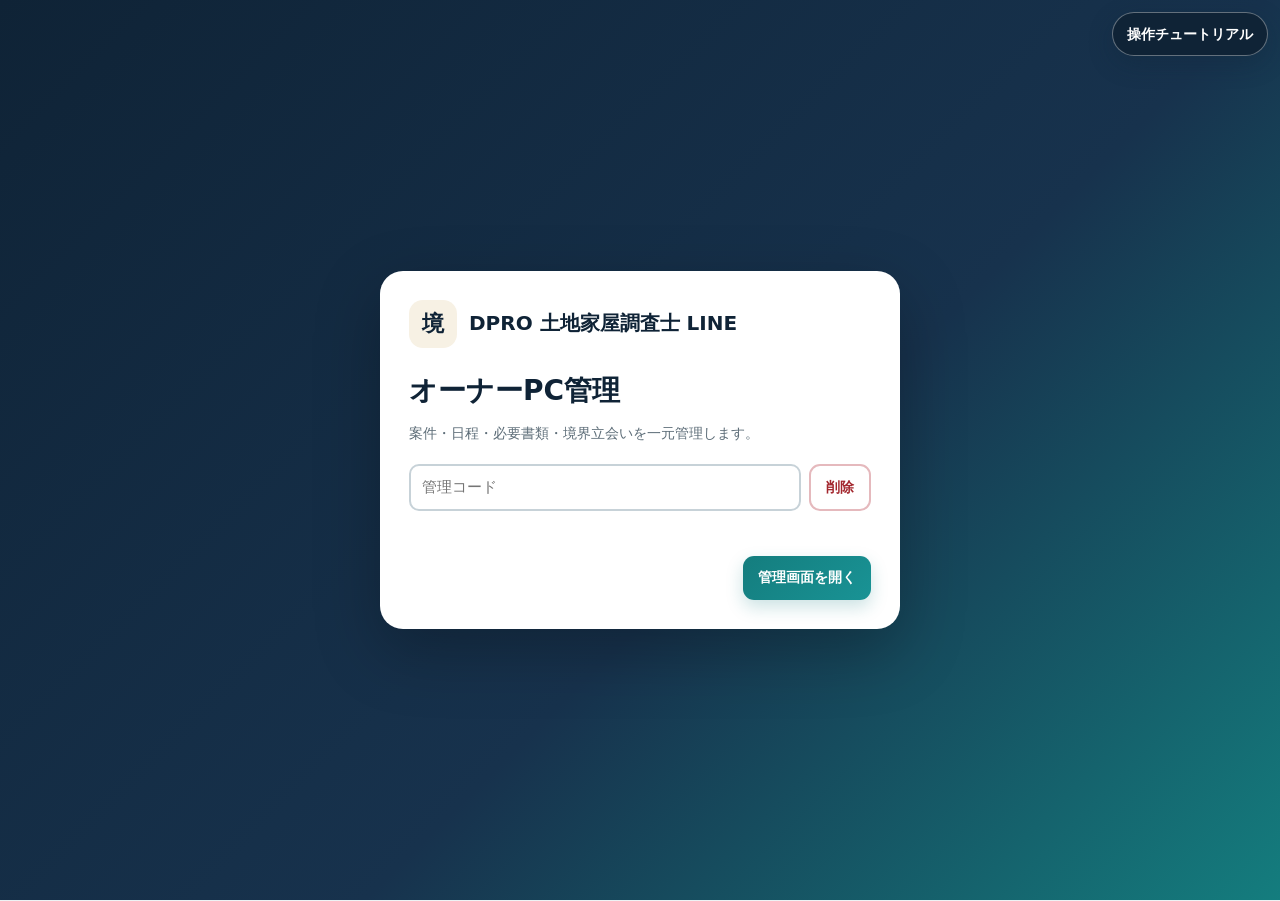
==== commit a1460936: "Fix chosashi legal case status guard" ====
--- a/owner.html
+++ b/owner.html
@@ -6,6 +6,7 @@
   <meta name="theme-color" content="#0f2336">
   <meta name="format-detection" content="telephone=no">
   <title>DPRO 土地家屋調査士 LINE｜オーナーPC管理</title>
+  <!-- CHOSASHI-6-R1 DOCUMENT ACTION BUTTON OPTIMIZE 20260717 -->
   <script src="config.js"></script>
   <style>
     :root{
@@ -512,6 +513,8 @@
     }
     async function updateCaseStatus(){
       const c=state.currentCase.case;
+      const nextStatus=$("detailStatusSelect").value;
+      if(nextStatus!==c.status&&["accepted","application_submitted","registration_completed","completed","declined","cancelled"].includes(nextStatus)&&!confirm(`案件状態を「${c.status}」から「${nextStatus}」へ変更しますか？`))return;
       await guardedAction("案件状態を更新しています",async()=>api(`/api/admin/cases/${c.id}/status`,{method:"POST",body:{status:$("detailStatusSelect").value,public_message:$("detailStatusMessage").value.trim(),is_client_visible:true}}),"案件状態を更新しました。",()=>refreshCurrentCase());
     }
     async function refreshCurrentCase(){const id=state.currentCase.case.id;state.currentCase=await api(`/api/admin/cases/${id}`);renderCaseDetail();await loadDashboard()}
@@ -534,10 +537,19 @@
     function documentReviewCard(d,compact=false){
       const card=document.createElement("article");card.className="review-card";
       const caseText=d.case?`${d.case.case_no}／${d.case.title}`:"";
-      card.innerHTML=`<div class="list-top"><div><div class="list-title">${esc(d.title||d.original_filename||"資料")}</div><div class="list-sub">${esc(d.original_filename||"")}／${formatBytes(d.file_size)}／${esc(d.client?.name||"")}${caseText?`／${esc(caseText)}`:""}／${esc(formatDateTime(d.created_at))}</div></div><span class="status ${docClass(d.review_status)}">${esc(DOC_STATUS[d.review_status]||d.review_status)}</span></div><div class="review-actions"><button class="btn btn-secondary btn-small doc-open">資料を開く</button><button class="btn btn-primary btn-small doc-accept">確認済みにする</button><button class="btn btn-danger btn-small doc-reject">差戻し</button></div>`;
-      card.querySelector(".doc-open").addEventListener("click",()=>openAdminDocument(d.id));
-      card.querySelector(".doc-accept").addEventListener("click",()=>reviewDocument(d.id,"accepted"));
-      card.querySelector(".doc-reject").addEventListener("click",()=>reviewDocument(d.id,"rejected"));
+      const actions=[
+        '<button class="btn btn-secondary btn-small doc-open">資料を開く</button>',
+        d.review_status!=="accepted"
+          ? '<button class="btn btn-primary btn-small doc-accept">確認済みにする</button>'
+          : "",
+        d.review_status!=="rejected"
+          ? '<button class="btn btn-danger btn-small doc-reject">差戻し</button>'
+          : ""
+      ].filter(Boolean).join("");
+      card.innerHTML=`<div class="list-top"><div><div class="list-title">${esc(d.title||d.original_filename||"資料")}</div><div class="list-sub">${esc(d.original_filename||"")}／${formatBytes(d.file_size)}／${esc(d.client?.name||"")}${caseText?`／${esc(caseText)}`:""}／${esc(formatDateTime(d.created_at))}</div></div><span class="status ${docClass(d.review_status)}">${esc(DOC_STATUS[d.review_status]||d.review_status)}</span></div><div class="review-actions">${actions}</div>`;
+      card.querySelector(".doc-open")?.addEventListener("click",()=>openAdminDocument(d.id));
+      card.querySelector(".doc-accept")?.addEventListener("click",()=>reviewDocument(d.id,"accepted"));
+      card.querySelector(".doc-reject")?.addEventListener("click",()=>reviewDocument(d.id,"rejected"));
       return card;
     }
     async function openAdminDocument(id){
